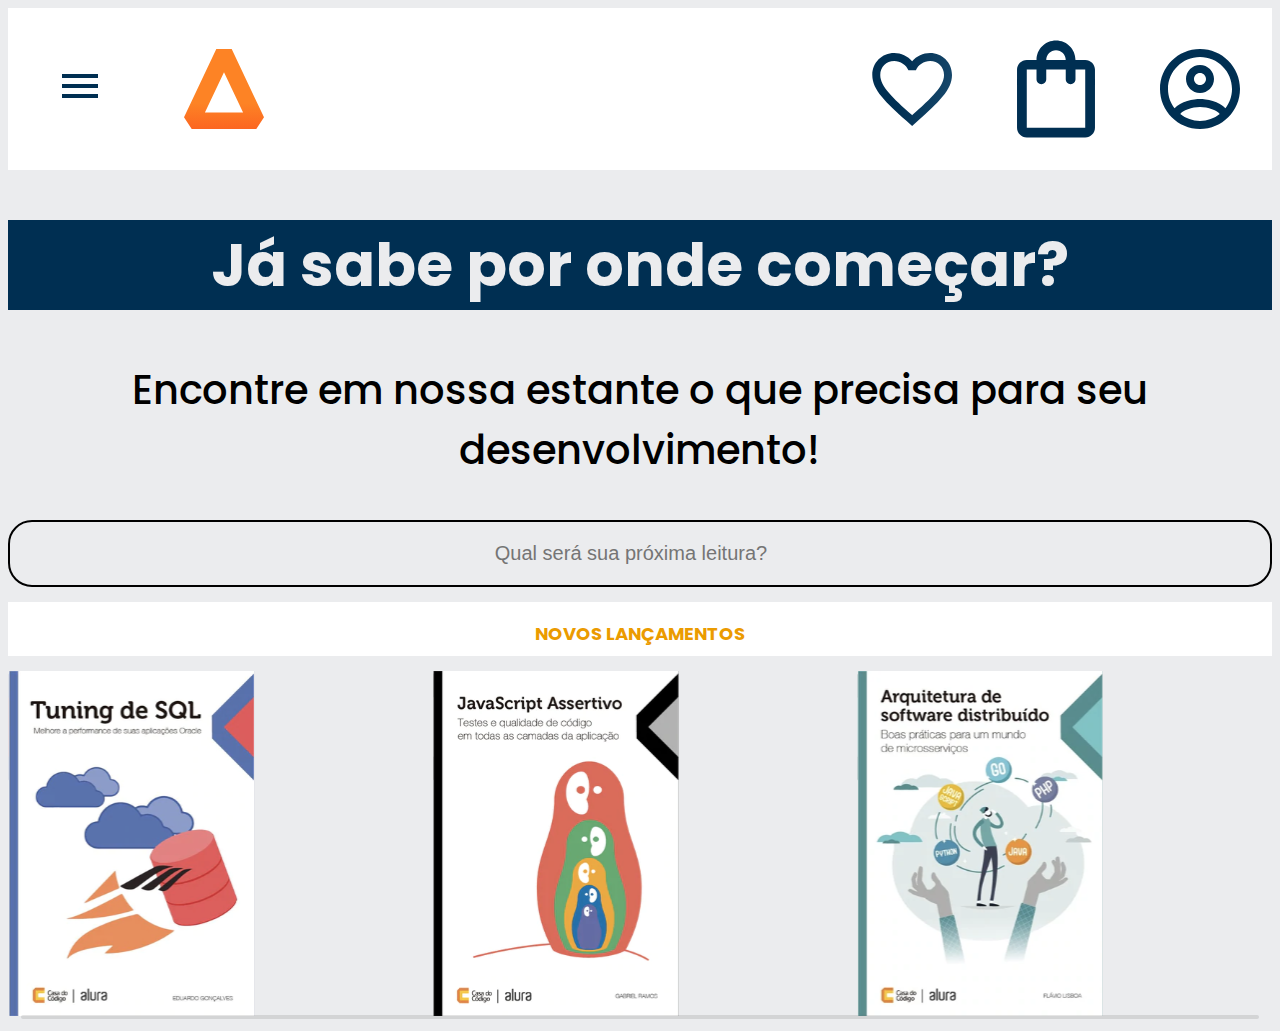
==== g-main/index.html @ 6b17556c "Add files via upload" ====
<!DOCTYPE html>
<html>
    <head>
        <meta charset="UTF-8">
        <meta name="viewport" content="width-device-width" initial-scale="1.0">
        <link rel="stylesheet" href="reset.css">
        <link rel="stylesheet" href="style.css">
        <link rel="preconnect" href="https://fonts.googleapis.com">
<link rel="preconnect" href="https://fonts.gstatic.com" crossorigin>
<link href="https://fonts.googleapis.com/css2?family=Poppins:wght@300;400;500;700&display=swap" rel="stylesheet">
<link rel="stylesheet" href="https://cdn.jsdelivr.net/npm/swiper@10/swiper-bundle.min.css"/>     
    
    </head>
    <body>
     <header class="cabeçalho"> 



<div class="container">
    <input type="checkbox" id="menu" class="container_botão">
    
    <label for="menu">
<span class="cabeçalho_menu-hamburguer  container_imagem"> </span>
    </label>
    <ul class="lista-menu">
        <li class="lista-menu__titulo">Categorias</li>
<li class="lista-menu__item">
<a href="#" class="lista-menu__link">Programação</a>
</li>
<li class="lista-menu__item">
<a href="#" class="lista-menu__link">Front-end</a>
</li>
<li class="lista-menu__item">
<a href="#" class="lista-menu__link">Infraestrutura</a>
</li>
<li class="lista-menu__item">
<a href="#" class="lista-menu__link">Business</a>
</li>
<li class="lista-menu__item">
<a href="#" class="lista-menu__link">Design & UX</a>
</li>
    </ul>

<img src="./img/logo.svg"  class="container_imagem">
    </div>



        <div class="container">
        <img src="./img/Favoritos.svg" class="container_imagem">
        <img src="./img/Compras.svg" class="container_imagem">
        <img src="./img/Usuario.svg" class="container_imagem">
        </div>



            </header>



   <section class="banner">
  

    <h2 class="banner-titulo"> Já sabe por onde começar? </h2>
</section>








    <p class="banner-texto"> Encontre em nossa estante o que precisa para
         seu desenvolvimento! </p>
         <input type="search" class="banner-pesquisa"
          placeholder="Qual será sua próxima leitura?">

   </section>    
   






   <section class="carrossel">
    <h2 class="carrossel__titulo">Novos lançamentos</h2>
    
<!-- Slider main container -->
<div class="swiper">
    <!-- Additional required wrapper -->
    <div class="swiper-wrapper">
      <!-- Slides -->
      <div class="swiper-slide"><img src="./img/livro1.svg"></div>
      <div class="swiper-slide"><img src="./img/livro2.svg"></div>
      <div class="swiper-slide"><img src="./img/livro3.svg"></div>
      <div class="swiper-slide"><img src="./img/livro4.svg"></div>
      <div class="swiper-slide"><img src="./img/livro5.svg"></div>
      <div class="swiper-slide"><img src="./img/livro6.svg"></div>
      <div class="swiper-slide"><img src="./img/livro7.svg"></div>
      <div class="swiper-slide"><img src="./img/livro8.svg"></div>
      
    </div>
    <!-- If we need pagination -->
    <div class="swiper-pagination"></div>
  
    
  
  
    <!-- If we need scrollbar -->
    <div class="swiper-scrollbar"></div>
  <div>
  <div>
<div>
</div>

  </div>

  </div>
   </section>  

<script src="https://cdn.jsdelivr.net/npm/swiper@10/swiper-bundle.min.js"></script>


<script>
const swiper = new Swiper('.swiper',{
    spaceBetween: 10,
    slidesPerView: 3,  

    pagination: {
      el: 'swiper-pagination',  
      type: 'bullets',
    },

} );





</script>
    </body>
</html>
---- g-main/style.css ----
:root{
    --cor-de-fundo:#EBECEE;
    --branco: #FFFFFF;
    --laranja: #EB9B00;
    --azul-degrade: linear-gradient(97.54deg, #002F52 35.49%, #326589 165.37%);
    --fonte-principal: "Poppins";
}
body{
    background-color: var(--cor-de-fundo);
    font-family: var(--fonte-principal);
    font-size: 1em;
    font-weight: 700;

}


.cabeçalho_menu-hamburguer {
    width: 24px;
    height: 24px;
    background-image: url(./img/Menu.svg);
    background-repeat: no-repeat;
    background-position: center;
    display: inline-block;
    
}



.cabeçalho {
        background-color: #FFFFFF;
        display: flex;
        justify-content: space-between;
        align-items: center;
        position: relative;
        }





        
.container {
            display: flex;
            align-items: center;
            }

.container_imagem {
            padding: 1em;
            margin: 1em;
            width: 5em;

                }
 .container_botão:checked ~ .lista-menu {
                    display: block;
                    }
                    
.lista-menu {
 display: inline-block;
 position: absolute;
 top: 100%;
 width: 20vw;
                    }

 .lista-menu__titulo,
 .lista-menu__item {
        padding: 1em;
        background-color: var(--branco);
                    }

.lista-menu__titulo {
                        color: var(--laranja);
                    font-weight: 700;}


                        
.lista-menu__link {
                           background: var(--azul-degrade);
                           -webkit-background-clip: text;
                           -webkit-text-fill-color: transparent;
                           background-clip: text;
                           text-transform: uppercase;
                                       }
.container_botão {
    display: none;
}

.lista-menu {
    display: none;
}

.banner{
    background-color: #002F52;
    color: #EBECEE;
    text-align: center;
  
}
.banner-titulo{
    font-size: 60px;
    font-weight: 700;
}
.banner-texto{
    font-weight: 500;
    font-size: 40px;
    text-align: justify;
    text-align: center;
}

.banner-pesquisa {
    background-color: transparent;
    border: 2px solid black;
    color: black;
    border-radius: 24px;
    padding: 1em;
    width: 100%;
    text-align: center;
    background: url("./img/lupa.svg") no-repeat ;
    background-position: 1em;
    font-size: 20px;
    }





.carrossel__titulo {
        color: var(--laranja);
        background-color: var(--branco);
        text-align: center;
        text-transform: uppercase;
        font-size: 18px;
        font-weight: 700;
        padding: 1em 0 0.5em 0;
        }
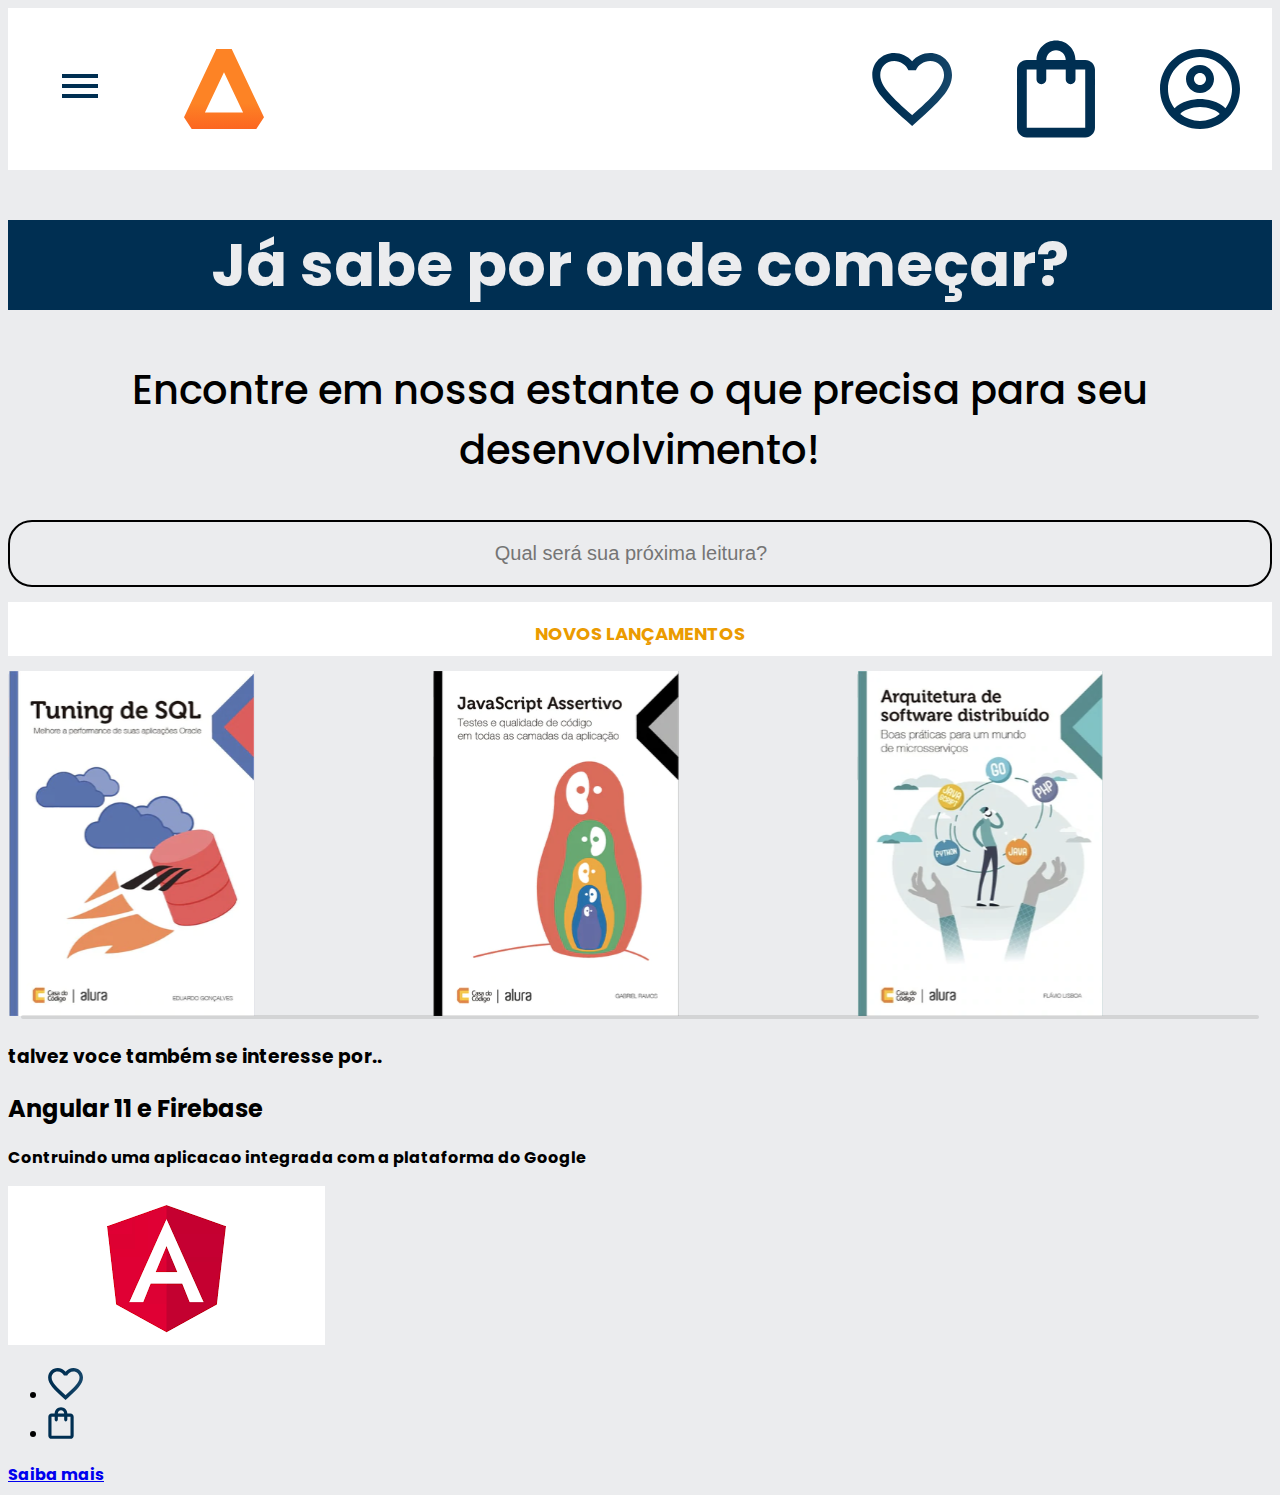
==== commit 4b938086: "Add files via upload" ====
--- a/g-main/index.html
+++ b/g-main/index.html
@@ -110,14 +110,34 @@
   
     <!-- If we need scrollbar -->
     <div class="swiper-scrollbar"></div>
-  <div>
-  <div>
-<div>
 </div>
 
+
+
+    <div class="card">
+  <div class="card-descricao">
+<div class="descricao">
+<h3 class="descricao-titulo" > talvez voce também se interesse por..</h3>
+<h2 class="descricao-titulo-livro">Angular 11 e Firebase</h2>
+<p class="descricao-texto">Contruindo uma aplicacao integrada com a plataforma do Google</p>
+</div>
+<img src="./img/angular" class="descricao-imagem">
   </div>
+ 
+</div class="card-botoes">
+<ul class="botoes">
+<li class="botoes-item"> <img src="./img/Favoritos.svg"></li>
 
-  </div>
+<li class="botoes-item"> <img src="./img/Compras.svg"></li>
+</ul>
+<a href="#" class="botoes-ancor"> Saiba mais</a>
+    </div>
+</div>
+
+
+  
+
+  
    </section>  
 
 <script src="https://cdn.jsdelivr.net/npm/swiper@10/swiper-bundle.min.js"></script>
